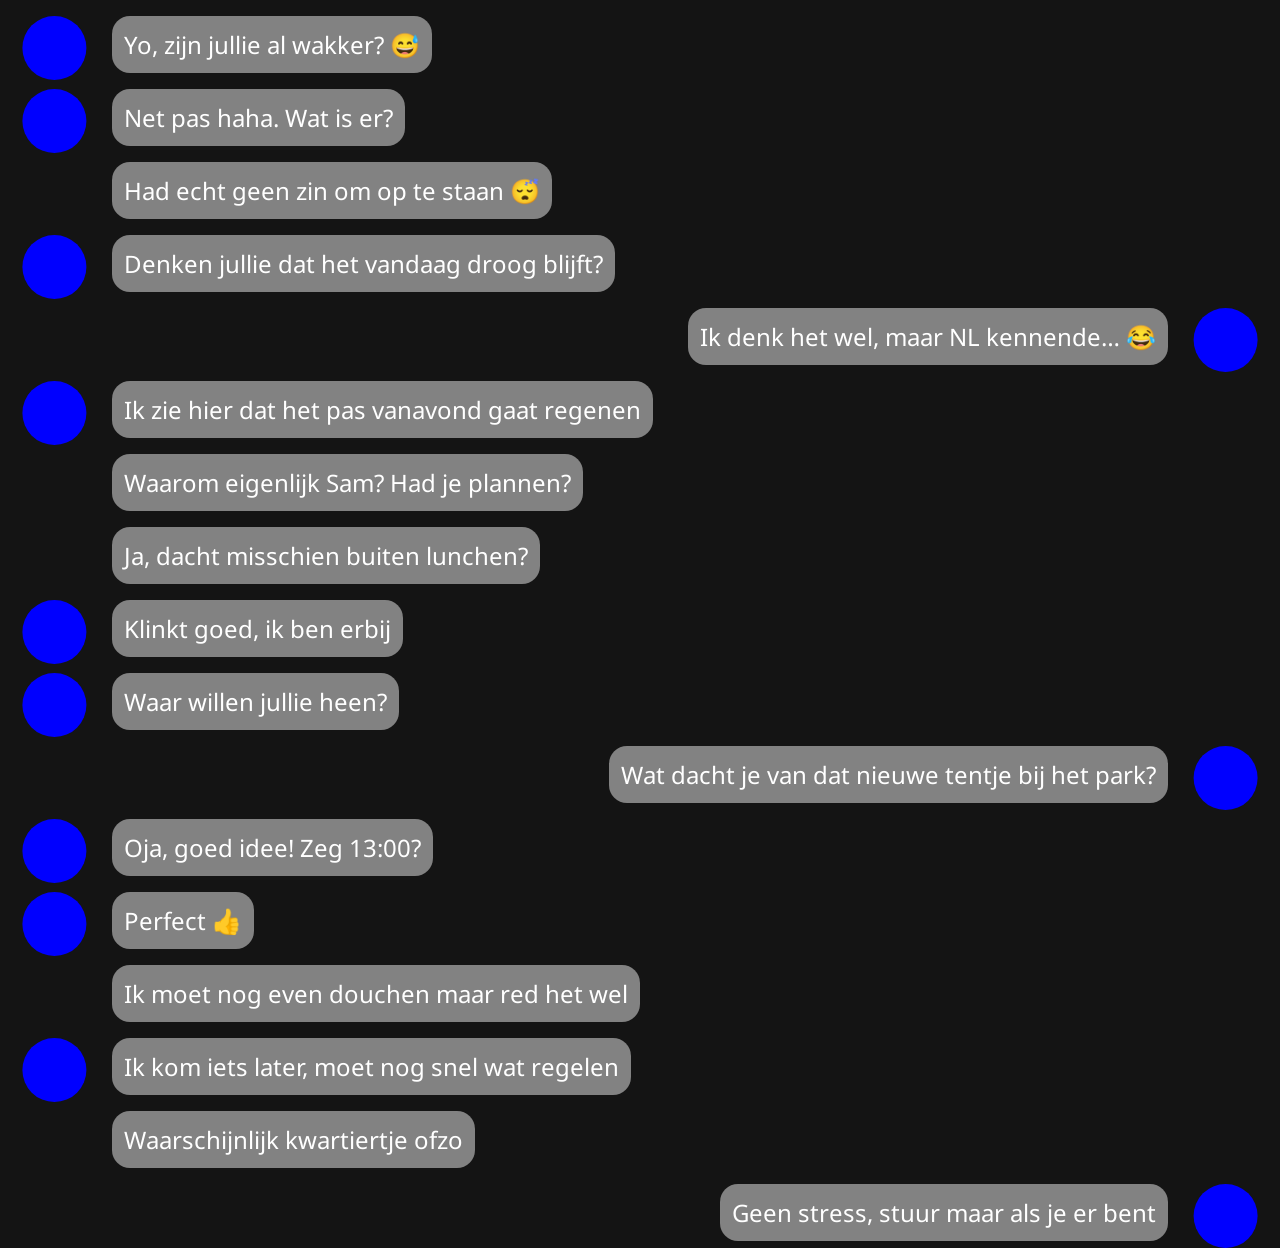
==== group.html @ b0076283 "chat concept start" ====
<!DOCTYPE html>
<html lang="en">
<head>
    <meta charset="UTF-8">
    <meta name="viewport" content="width=device-width, initial-scale=1.0">
    <title>Document</title>

    <link rel="stylesheet" href="styles/main.css">
</head>
<body>
    <div class="group-chat">
        <div>
            <div class="text-bubble">
                <div></div>
                <p>Yo, zijn jullie al wakker? 😅</p>
            </div>

            <div class="text-bubble">
                <div></div>
                <p>Net pas haha. Wat is er?</p>
                <p>Had echt geen zin om op te staan 😴</p>
            </div>

            <div class="text-bubble">
                <div></div>
                <p>Denken jullie dat het vandaag droog blijft?</p>
            </div>

            <div class="text-bubble">
                <div></div>
                <p>Ik denk het wel, maar NL kennende… 😂</p>
            </div>

            <div class="text-bubble">
                <div></div>
                <p>Ik zie hier dat het pas vanavond gaat regenen</p>
                <p>Waarom eigenlijk Sam? Had je plannen?</p>
                <p>Ja, dacht misschien buiten lunchen?</p>
            </div>

            <div class="text-bubble">
                <div></div>
                <p>Klinkt goed, ik ben erbij</p>
            </div>

            <div class="text-bubble">
                <div></div>
                <p>Waar willen jullie heen?</p>
            </div>

            <div class="text-bubble">
                <div></div>
                <p>Wat dacht je van dat nieuwe tentje bij het park?</p>
            </div>

            <div class="text-bubble">
                <div></div>
                <p>Oja, goed idee! Zeg 13:00?</p>
            </div>

            <div class="text-bubble">
                <div></div>
                <p>Perfect 👍</p>
                <p>Ik moet nog even douchen maar red het wel</p>
            </div>

            <div class="text-bubble">
                <div></div>
                <p>Ik kom iets later, moet nog snel wat regelen</p>
                <p>Waarschijnlijk kwartiertje ofzo</p>
            </div>

            <div class="text-bubble">
                <div></div>
                <p>Geen stress, stuur maar als je er bent</p>
            </div>
        </div>
        <div></div>
    </div>
</body>
</html>
---- styles/main.css ----
@import url('https://fonts.googleapis.com/css2?family=Noto+Sans:ital,wght@0,100..900;1,100..900&display=swap');

:root {
    --color-background: rgb(20, 20, 20); 
    --color-primary: white; 
}

* {
    margin: 0; 
    padding: 0; 
}

body {
    padding: 2em; 
    font-family: 'Noto Sans';
    background-color: var(--color-background);
    color: var(--color-primary);  
}

h1 {
    margin: 1em 0; 
}

.item {
    display: flex; 
    flex-direction: column; 
    width: 20em;
}

.item img {
    width: 15em; 
    height: 15em;
}

body p {
    font-size: 2em;
    margin: 3em 0; 
}

#select {
    display: flex;
    gap: 10px;
    margin: 1em 0;
    flex-direction: row;
}

.voice-item {
    padding: 0.6em 1em;
    border: 2px solid #ccc;
    border-radius: 8px;
    cursor: pointer;
    user-select: none;
    transition: 0.2s;
    font-size: 2em;
}

.voice-item:hover {
    border-color: #888;
}

.voice-item.active {
    border-color: #007bff;
    background: #e8f1ff;
    font-weight: bold;
}

#button {
    padding: 0.6em 1em;
    border-radius: 8px;
    background-color: #007bff;
    color: white; 
    border: none; 
    font-size: 2em; 
}

.chat-container {
    display: flex;
    height: 500px;
    border: 1px solid #ddd;
    border-radius: 10px;
    overflow: hidden;
}

.chat-area {
    flex: 1;
    padding: 15px;
    background: #fafafa;
    overflow-y: auto;
}

.message {
    display: flex;
    gap: 10px;
    margin-bottom: 12px;
    align-items: flex-start;
}

.message .avatar {
    font-size: 28px;
}

.message .text {
    background: white;
    padding: 10px 14px;
    border-radius: 12px;
    max-width: 70%;
    box-shadow: 0 1px 3px rgba(0,0,0,0.1);
}

.settings-panel {
    width: 250px;
    background: #fff;
    padding: 15px;
    border-left: 1px solid #eee;
}

.voice-list {
    display: flex;
    flex-direction: column;
    gap: 8px;
}

.voice-item {
    padding: 8px 10px;
    border: 2px solid #ccc;
    border-radius: 6px;
    cursor: pointer;
    transition: 0.2s;
}

.voice-item.active {
    border-color: #007bff;
    background: #e8f1ff;
}

/* Group Chat */ 
body:has(.group-chat) {
    padding: 0; 
}

.group-chat {
    margin-top: 1em;
}

.group-chat div {
    display: flex; 
    flex-direction: column; 
    gap: 1em;
}

.group-chat div .text-bubble:nth-child(4n) {
    margin-left: auto; 
    margin-right: 7em; 

    div {
        right: 0; 
        transform: translateX(140%); 
    }
}

.text-bubble {
    margin-left: 7em;

    position: relative;  

    display: flex; 
    flex-direction: column; 
    gap: 0.5em; 
    align-items: flex-start;
}

.text-bubble div {
    border-radius: 999px; 
    width: 4em; 
    height: 4em; 
    background-color: blue; 

    position: absolute; 
    top: 0; 
    transform: translateX(-140%); 
}

.text-bubble p {
    font-size: 1.5em; 
    margin: 0; 

    background-color: rgb(130, 130, 130); 
    border-radius: 0.75em; 
    padding: 0.5em 0.5em;
}
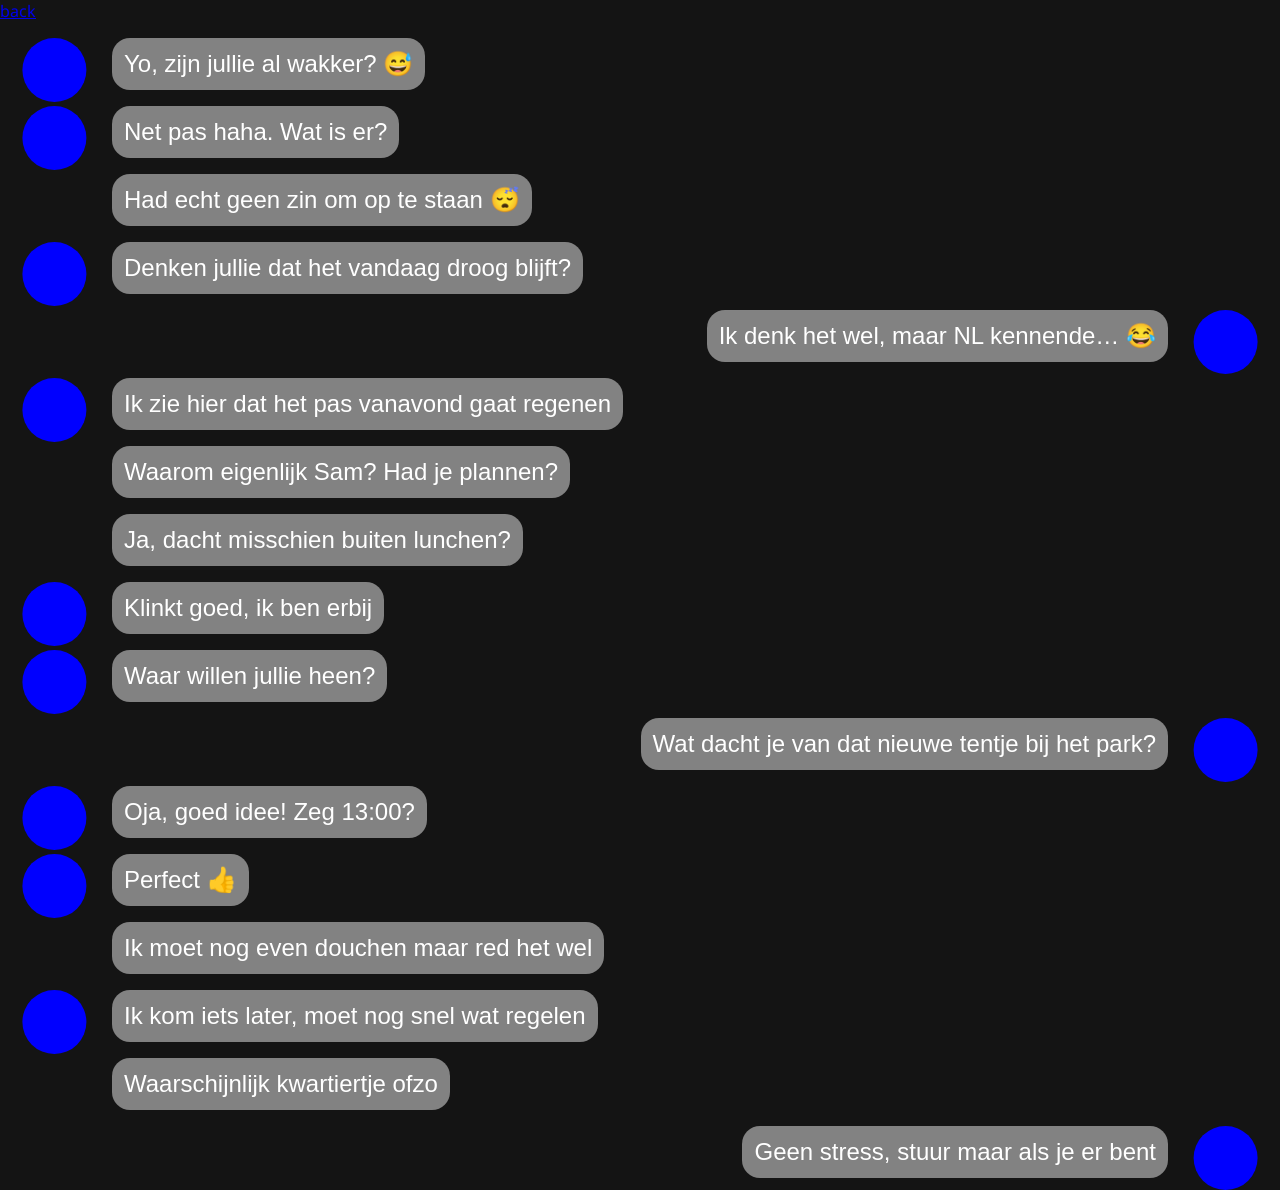
==== commit 050fba6e: "chat message speak" ====
--- a/group.html
+++ b/group.html
@@ -8,74 +8,77 @@
     <link rel="stylesheet" href="styles/main.css">
 </head>
 <body>
+    <a href="index.html">back</a>
     <div class="group-chat">
         <div>
             <div class="text-bubble">
                 <div></div>
-                <p>Yo, zijn jullie al wakker? 😅</p>
+                <button>Yo, zijn jullie al wakker? 😅</button>
             </div>
 
             <div class="text-bubble">
                 <div></div>
-                <p>Net pas haha. Wat is er?</p>
-                <p>Had echt geen zin om op te staan 😴</p>
+                <button>Net pas haha. Wat is er?</button>
+                <button>Had echt geen zin om op te staan 😴</button>
             </div>
 
             <div class="text-bubble">
                 <div></div>
-                <p>Denken jullie dat het vandaag droog blijft?</p>
+                <button>Denken jullie dat het vandaag droog blijft?</button>
             </div>
 
             <div class="text-bubble">
                 <div></div>
-                <p>Ik denk het wel, maar NL kennende… 😂</p>
+                <button>Ik denk het wel, maar NL kennende… 😂</button>
             </div>
 
             <div class="text-bubble">
                 <div></div>
-                <p>Ik zie hier dat het pas vanavond gaat regenen</p>
-                <p>Waarom eigenlijk Sam? Had je plannen?</p>
-                <p>Ja, dacht misschien buiten lunchen?</p>
+                <button>Ik zie hier dat het pas vanavond gaat regenen</button>
+                <button>Waarom eigenlijk Sam? Had je plannen?</button>
+                <button>Ja, dacht misschien buiten lunchen?</button>
             </div>
 
             <div class="text-bubble">
                 <div></div>
-                <p>Klinkt goed, ik ben erbij</p>
+                <button>Klinkt goed, ik ben erbij</button>
             </div>
 
             <div class="text-bubble">
                 <div></div>
-                <p>Waar willen jullie heen?</p>
+                <button>Waar willen jullie heen?</button>
             </div>
 
             <div class="text-bubble">
                 <div></div>
-                <p>Wat dacht je van dat nieuwe tentje bij het park?</p>
+                <button>Wat dacht je van dat nieuwe tentje bij het park?</button>
             </div>
 
             <div class="text-bubble">
                 <div></div>
-                <p>Oja, goed idee! Zeg 13:00?</p>
+                <button>Oja, goed idee! Zeg 13:00?</button>
             </div>
 
             <div class="text-bubble">
                 <div></div>
-                <p>Perfect 👍</p>
-                <p>Ik moet nog even douchen maar red het wel</p>
+                <button>Perfect 👍</button>
+                <button>Ik moet nog even douchen maar red het wel</button>
             </div>
 
             <div class="text-bubble">
                 <div></div>
-                <p>Ik kom iets later, moet nog snel wat regelen</p>
-                <p>Waarschijnlijk kwartiertje ofzo</p>
+                <button>Ik kom iets later, moet nog snel wat regelen</button>
+                <button>Waarschijnlijk kwartiertje ofzo</button>
             </div>
 
             <div class="text-bubble">
                 <div></div>
-                <p>Geen stress, stuur maar als je er bent</p>
+                <button>Geen stress, stuur maar als je er bent</button>
             </div>
         </div>
         <div></div>
     </div>
+
+    <script src="scripts/chat.js"></script>
 </body>
 </html>
--- a/styles/main.css
+++ b/styles/main.css
@@ -180,11 +180,45 @@
     transform: translateX(-140%); 
 }
 
-.text-bubble p {
+.text-bubble button {
+    border: none; 
+
     font-size: 1.5em; 
     margin: 0; 
+    color: var(--color-primary); 
 
     background-color: rgb(130, 130, 130); 
     border-radius: 0.75em; 
     padding: 0.5em 0.5em;
+
+    &:focus {
+        font-size: 1.75em;
+    }
+}
+
+body:has(.private-chat) {
+    padding: 0; 
+}
+
+.private-chat {
+    margin-top: 1em;
+}
+
+.private-chat div {
+    display: flex; 
+    flex-direction: column; 
+    gap: 1em;
+}
+
+.private-chat div .text-bubble:nth-child(2n) {
+    margin-left: auto; 
+    margin-right: 7em; 
+
+    display: flex; 
+    align-items: end;
+
+    div {
+        right: 0; 
+        transform: translateX(140%); 
+    }
 }
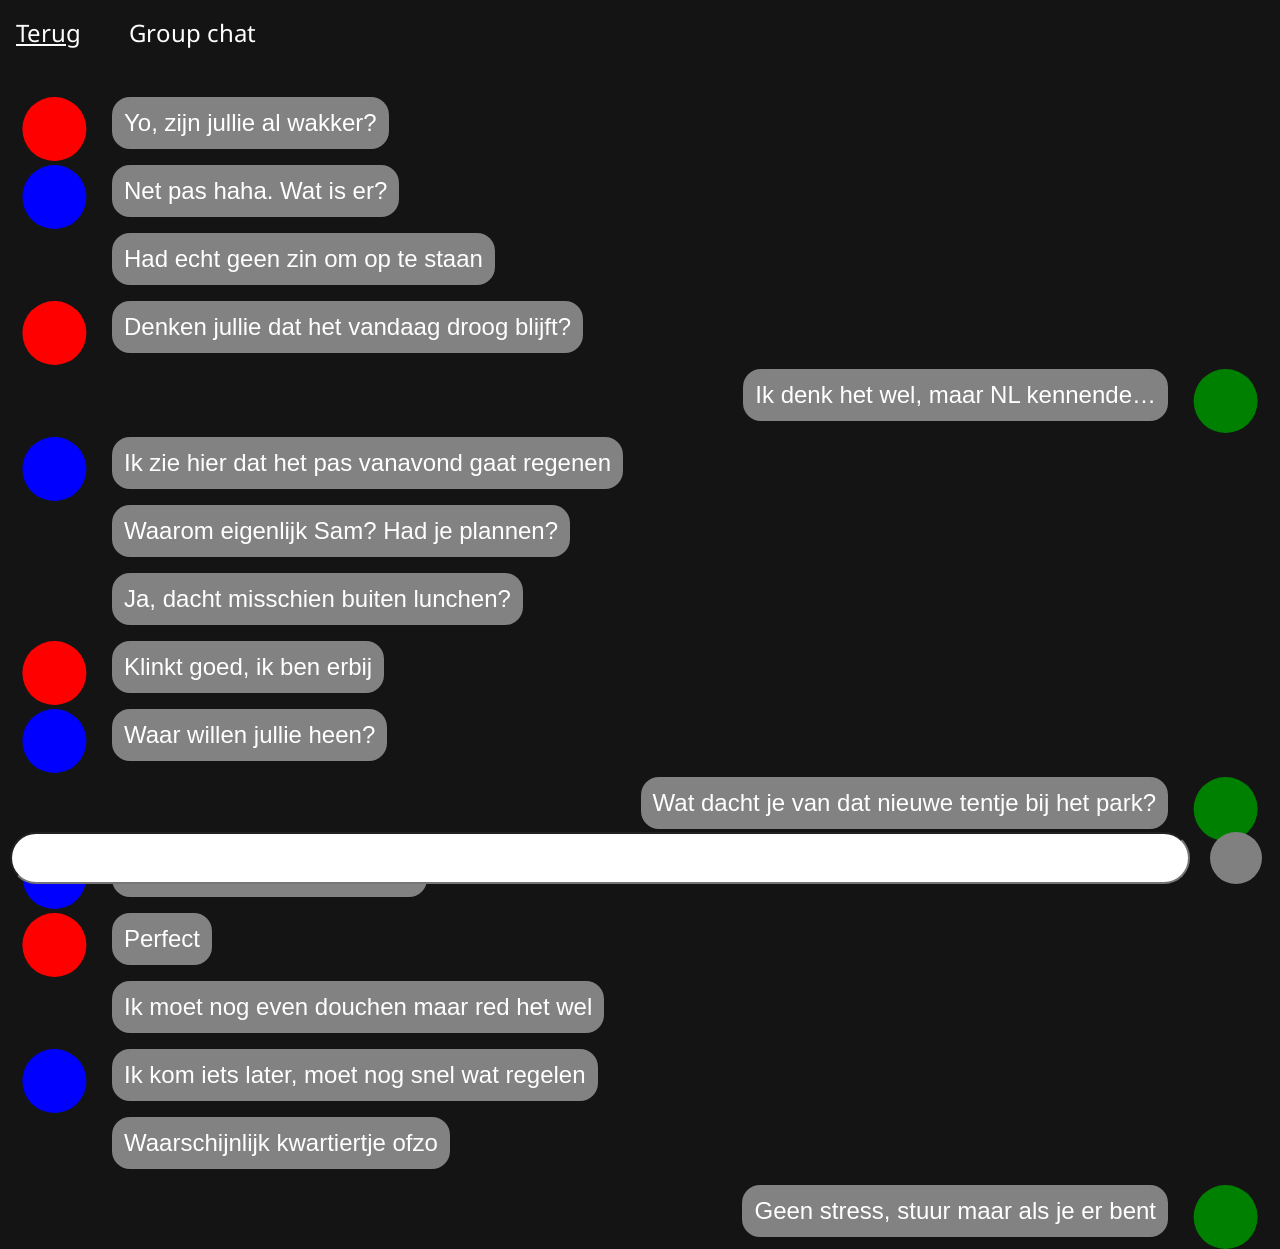
==== commit ad44aa5d: "styling chats" ====
--- a/group.html
+++ b/group.html
@@ -8,75 +8,81 @@
     <link rel="stylesheet" href="styles/main.css">
 </head>
 <body>
-    <a href="index.html">back</a>
+    <nav>
+        <a href="index.html">Terug</a>
+        <h2>Group chat</h2>
+    </nav>
     <div class="group-chat">
         <div>
             <div class="text-bubble">
-                <div></div>
-                <button>Yo, zijn jullie al wakker? 😅</button>
+                <div class="1"></div>
+                <button class="1">Yo, zijn jullie al wakker?</button>
             </div>
 
             <div class="text-bubble">
-                <div></div>
-                <button>Net pas haha. Wat is er?</button>
-                <button>Had echt geen zin om op te staan 😴</button>
+                <div class="2"></div>
+                <button class="2">Net pas haha. Wat is er?</button>
+                <button class="2">Had echt geen zin om op te staan</button>
             </div>
 
             <div class="text-bubble">
-                <div></div>
-                <button>Denken jullie dat het vandaag droog blijft?</button>
+                <div class="1"></div>
+                <button class="1">Denken jullie dat het vandaag droog blijft?</button>
             </div>
 
             <div class="text-bubble">
-                <div></div>
-                <button>Ik denk het wel, maar NL kennende… 😂</button>
+                <div class="3"></div>
+                <button class="3">Ik denk het wel, maar NL kennende…</button>
             </div>
 
             <div class="text-bubble">
-                <div></div>
-                <button>Ik zie hier dat het pas vanavond gaat regenen</button>
-                <button>Waarom eigenlijk Sam? Had je plannen?</button>
-                <button>Ja, dacht misschien buiten lunchen?</button>
+                <div class="2"></div>
+                <button class="2">Ik zie hier dat het pas vanavond gaat regenen</button>
+                <button class="2">Waarom eigenlijk Sam? Had je plannen?</button>
+                <button class="2">Ja, dacht misschien buiten lunchen?</button>
             </div>
 
             <div class="text-bubble">
-                <div></div>
-                <button>Klinkt goed, ik ben erbij</button>
+                <div class="1"></div>
+                <button class="1">Klinkt goed, ik ben erbij</button>
             </div>
 
             <div class="text-bubble">
-                <div></div>
-                <button>Waar willen jullie heen?</button>
+                <div class="2"></div>
+                <button class="2">Waar willen jullie heen?</button>
             </div>
 
             <div class="text-bubble">
-                <div></div>
-                <button>Wat dacht je van dat nieuwe tentje bij het park?</button>
+                <div class="3"></div>
+                <button class="3">Wat dacht je van dat nieuwe tentje bij het park?</button>
             </div>
 
             <div class="text-bubble">
-                <div></div>
-                <button>Oja, goed idee! Zeg 13:00?</button>
+                <div class="2"></div>
+                <button class="2">Oja, goed idee! Zeg 13:00?</button>
             </div>
 
             <div class="text-bubble">
-                <div></div>
-                <button>Perfect 👍</button>
-                <button>Ik moet nog even douchen maar red het wel</button>
+                <div class="1"></div>
+                <button class="1">Perfect</button>
+                <button class="1">Ik moet nog even douchen maar red het wel</button>
             </div>
 
             <div class="text-bubble">
-                <div></div>
-                <button>Ik kom iets later, moet nog snel wat regelen</button>
-                <button>Waarschijnlijk kwartiertje ofzo</button>
+                <div class="2"></div>
+                <button class="2">Ik kom iets later, moet nog snel wat regelen</button>
+                <button class="2">Waarschijnlijk kwartiertje ofzo</button>
             </div>
 
             <div class="text-bubble">
-                <div></div>
-                <button>Geen stress, stuur maar als je er bent</button>
+                <div class="3"></div>
+                <button class="3">Geen stress, stuur maar als je er bent</button>
             </div>
         </div>
-        <div></div>
+        <div>
+            <input type="text">
+            <div></div>
+        </div>
     </div>
 
     <script src="scripts/chat.js"></script>
--- a/styles/main.css
+++ b/styles/main.css
@@ -14,7 +14,8 @@
     padding: 2em; 
     font-family: 'Noto Sans';
     background-color: var(--color-background);
-    color: var(--color-primary);  
+    color: var(--color-primary); 
+    overflow-x: hidden;  
 }
 
 h1 {
@@ -138,6 +139,26 @@
     padding: 0; 
 }
 
+body nav {
+    width: 100%; 
+
+    display: flex;
+    flex-direction: row; 
+    align-items: center;
+    gap: 3em;
+    padding: 1em 0 2em 1em;
+}
+
+body nav a {
+    color: white; 
+
+    font-size: 1.5em;
+}
+
+body nav h2 { 
+    font-weight: 400; 
+}
+
 .group-chat {
     margin-top: 1em;
 }
@@ -146,6 +167,35 @@
     display: flex; 
     flex-direction: column; 
     gap: 1em;
+}
+
+.group-chat > div:nth-of-type(2) input {
+    width: 90%; 
+    height: 2em; 
+    background-color: rgb(255, 255, 255);
+    margin-left: 1em;
+    border-radius: 999px;
+    padding-left: 1em;
+    font-size: 1.5em;
+}
+
+.group-chat > div:nth-of-type(2) {
+    position: absolute; 
+    bottom: 1em; 
+    right: 1em; 
+    width: 100%;
+     
+    display: flex;
+    flex-direction: row;
+    justify-content: space-around;
+}
+
+.group-chat > div:nth-of-type(2) div {
+    height: 52px; 
+    width: 52px;
+    border-radius: 999px; 
+
+    background-color: grey;
 }
 
 .group-chat div .text-bubble:nth-child(4n) {
@@ -180,6 +230,18 @@
     transform: translateX(-140%); 
 }
 
+.text-bubble div[class="1"] {
+    background-color: red;
+}
+
+.text-bubble div[class="2"] {
+    background-color: blue;
+}
+
+.text-bubble div[class="3"] {
+    background-color: green;
+}
+
 .text-bubble button {
     border: none; 
 
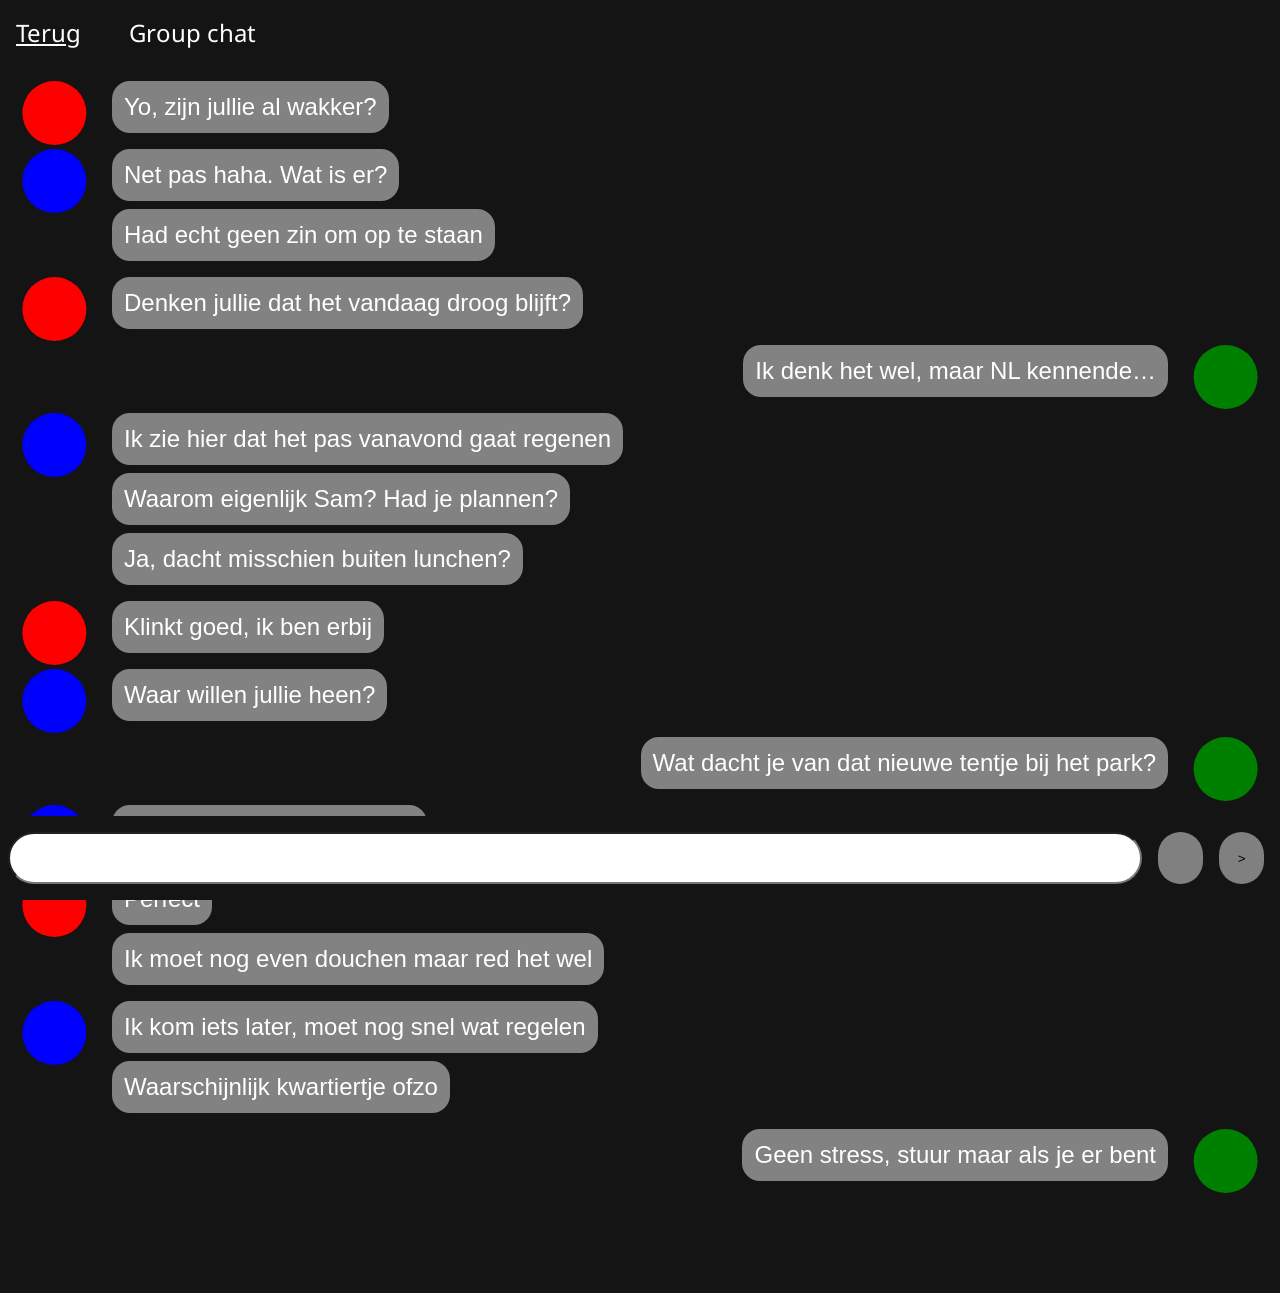
==== commit 125274b7: "Different tones send message" ====
--- a/group.html
+++ b/group.html
@@ -13,75 +13,83 @@
         <h2>Group chat</h2>
     </nav>
     <div class="group-chat">
-        <div>
+        <div id="chatContainer">
             <div class="text-bubble">
-                <div class="1"></div>
-                <button class="1">Yo, zijn jullie al wakker?</button>
+                <div class="v1"></div>
+                <button aria-hidden="true" tabindex="0" role="button" class="v1">Yo, zijn jullie al wakker?</button>
             </div>
 
             <div class="text-bubble">
-                <div class="2"></div>
-                <button class="2">Net pas haha. Wat is er?</button>
-                <button class="2">Had echt geen zin om op te staan</button>
+                <div class="v2"></div>
+                <button aria-hidden="true" tabindex="0" role="button" class="v2">Net pas haha. Wat is er?</button>
+                <button aria-hidden="true" tabindex="0" role="button" class="v2">Had echt geen zin om op te staan</button>
             </div>
 
             <div class="text-bubble">
-                <div class="1"></div>
-                <button class="1">Denken jullie dat het vandaag droog blijft?</button>
+                <div class="v1"></div>
+                <button aria-hidden="true" tabindex="0" role="button" class="v1">Denken jullie dat het vandaag droog blijft?</button>
             </div>
 
             <div class="text-bubble">
-                <div class="3"></div>
-                <button class="3">Ik denk het wel, maar NL kennende…</button>
+                <div class="v3"></div>
+                <button aria-hidden="true" tabindex="0" role="button" class="v3">Ik denk het wel, maar NL kennende…</button>
             </div>
 
             <div class="text-bubble">
-                <div class="2"></div>
-                <button class="2">Ik zie hier dat het pas vanavond gaat regenen</button>
-                <button class="2">Waarom eigenlijk Sam? Had je plannen?</button>
-                <button class="2">Ja, dacht misschien buiten lunchen?</button>
+                <div class="v2"></div>
+                <button aria-hidden="true" tabindex="0" role="button" class="v2">Ik zie hier dat het pas vanavond gaat regenen</button>
+                <button aria-hidden="true" tabindex="0" role="button" class="v2">Waarom eigenlijk Sam? Had je plannen?</button>
+                <button aria-hidden="true" tabindex="0" role="button" class="v2">Ja, dacht misschien buiten lunchen?</button>
             </div>
 
             <div class="text-bubble">
-                <div class="1"></div>
-                <button class="1">Klinkt goed, ik ben erbij</button>
+                <div class="v1"></div>
+                <button aria-hidden="true" tabindex="0" role="button" class="v1">Klinkt goed, ik ben erbij</button>
             </div>
 
             <div class="text-bubble">
-                <div class="2"></div>
-                <button class="2">Waar willen jullie heen?</button>
+                <div class="v2"></div>
+                <button aria-hidden="true" tabindex="0" role="button" class="v2">Waar willen jullie heen?</button>
             </div>
 
             <div class="text-bubble">
-                <div class="3"></div>
-                <button class="3">Wat dacht je van dat nieuwe tentje bij het park?</button>
+                <div class="v3"></div>
+                <button aria-hidden="true" tabindex="0" role="button" class="v3">Wat dacht je van dat nieuwe tentje bij het park?</button>
             </div>
 
             <div class="text-bubble">
-                <div class="2"></div>
-                <button class="2">Oja, goed idee! Zeg 13:00?</button>
+                <div class="v2"></div>
+                <button aria-hidden="true" tabindex="0" role="button" class="v2">Oja, goed idee! Zeg 13:00?</button>
             </div>
 
             <div class="text-bubble">
-                <div class="1"></div>
-                <button class="1">Perfect</button>
-                <button class="1">Ik moet nog even douchen maar red het wel</button>
+                <div class="v1"></div>
+                <button aria-hidden="true" tabindex="0" role="button" class="v1">Perfect</button>
+                <button aria-hidden="true" tabindex="0" role="button" class="v1">Ik moet nog even douchen maar red het wel</button>
             </div>
 
             <div class="text-bubble">
-                <div class="2"></div>
-                <button class="2">Ik kom iets later, moet nog snel wat regelen</button>
-                <button class="2">Waarschijnlijk kwartiertje ofzo</button>
+                <div class="v2"></div>
+                <button aria-hidden="true" tabindex="0" role="button" class="v2">Ik kom iets later, moet nog snel wat regelen</button>
+                <button aria-hidden="true" tabindex="0" role="button" class="v2">Waarschijnlijk kwartiertje ofzo</button>
             </div>
 
             <div class="text-bubble">
-                <div class="3"></div>
-                <button class="3">Geen stress, stuur maar als je er bent</button>
+                <div class="v3"></div>
+                <button aria-hidden="true" tabindex="0" role="button" class="v3">Geen stress, stuur maar als je er bent</button>
             </div>
         </div>
         <div>
-            <input type="text">
-            <div></div>
+            <input id="text" type="text">
+            <form id="voiceSettings">
+                <input type="checkbox">
+                <div>
+                    <input type="radio" value="v3" name="setting" checked>🙂</input >
+                    <input type="radio" value="v4" name="setting">🤩</input >
+                    <input type="radio" value="v5" name="setting">😌</input >
+                </div>
+            </form>
+            <button id="sendButton">></button>
         </div>
     </div>
 
--- a/styles/main.css
+++ b/styles/main.css
@@ -160,17 +160,45 @@
 }
 
 .group-chat {
-    margin-top: 1em;
-}
-
-.group-chat div {
+    /* display: flex;
+    flex-direction: column; 
+    gap: 1em; 
+    justify-content: space-between; */
+
+    /* height: 100%;
+    overflow: hidden;   */
+    overflow: hidden;
+}
+
+.group-chat > div:first-of-type {
     display: flex; 
     flex-direction: column; 
     gap: 1em;
-}
-
-.group-chat > div:nth-of-type(2) input {
-    width: 90%; 
+
+    padding-bottom: 7em; 
+}
+
+/* .group-chat > div:first-of-type {
+    overflow-y: scroll; 
+} */
+
+.group-chat > div:nth-of-type(2) {
+    position: fixed; 
+    bottom: 0; 
+    right: 1em; 
+    width: 100%;
+    padding: 1em 0; 
+     
+    display: flex;
+    flex-direction: row;
+    justify-content: space-around;
+    gap: 1em;
+
+    background-color:rgb(20, 20, 20);
+}
+
+.group-chat > div:nth-of-type(2) > input:first-of-type {
+    width: 100%; 
     height: 2em; 
     background-color: rgb(255, 255, 255);
     margin-left: 1em;
@@ -179,26 +207,64 @@
     font-size: 1.5em;
 }
 
-.group-chat > div:nth-of-type(2) {
-    position: absolute; 
-    bottom: 1em; 
-    right: 1em; 
-    width: 100%;
-     
-    display: flex;
-    flex-direction: row;
-    justify-content: space-around;
-}
-
-.group-chat > div:nth-of-type(2) div {
+.group-chat > div:nth-of-type(2) > button, .group-chat > div:nth-of-type(2) > div {
     height: 52px; 
     width: 52px;
+    aspect-ratio: 1/1;
     border-radius: 999px; 
+    border: none; 
 
     background-color: grey;
 }
 
-.group-chat div .text-bubble:nth-child(4n) {
+#voiceSettings {
+    position: relative; 
+    height: 52px; 
+    width: 52px;
+    aspect-ratio: 1/1;
+    border-radius: 999px; 
+    border: none; 
+
+    background-color: grey;
+}
+
+#voiceSettings > input {
+    height: 100%; 
+    width: 100%;
+    margin: 0;
+
+    opacity: 0;
+}
+
+#voiceSettings > div {
+    position: absolute; 
+    bottom: 0; 
+    right: 0; 
+    transform: translateY(-60%); 
+    /* transform: translate(-40%, -100%);  */
+    font-size: 2em; 
+
+    display: flex;
+    flex-direction: row; 
+    gap: 1em;
+
+    display: none;
+
+    padding: 1em; 
+    background-color: white;
+    border-radius: 1em;
+}
+
+#voiceSettings > div input {
+    border: none; 
+    background: none; 
+}
+
+#voiceSettings:has( > input:checked) > div {
+    display: flex; 
+}
+
+.group-chat div .text-bubble:has(div.v3), .group-chat div .text-bubble:has(div.v4), .group-chat div .text-bubble:has(div.v5) {
     margin-left: auto; 
     margin-right: 7em; 
 
@@ -230,15 +296,15 @@
     transform: translateX(-140%); 
 }
 
-.text-bubble div[class="1"] {
+.text-bubble div[class="v1"] {
     background-color: red;
 }
 
-.text-bubble div[class="2"] {
+.text-bubble div[class="v2"] {
     background-color: blue;
 }
 
-.text-bubble div[class="3"] {
+.text-bubble div[class="v3"], .text-bubble div[class="v4"], .text-bubble div[class="v5"] {
     background-color: green;
 }
 
@@ -283,4 +349,43 @@
         right: 0; 
         transform: translateX(140%); 
     }
+}
+
+/* Chats index */ 
+body:has(.chats) {
+    padding: 0; 
+}
+
+body:has(.chats) h2 {
+    margin: 1em 0;  
+}
+
+.chats {
+    display: flex;
+    flex-direction: column; 
+
+}
+
+.chats a {
+    padding: 1em; 
+    border-top: 4px solid white;
+    border-bottom: 4px solid white;
+    width: 100%; 
+
+    color: white; 
+    text-decoration: none;
+    font-size: 2em;
+
+    display: flex; 
+    flex-direction: row; 
+    gap: 1em; 
+    align-items: center; 
+}
+
+.chats a div {
+    height: 2em;
+    width: 2em; 
+
+    background-color: grey;
+    border-radius: 999px; 
 }
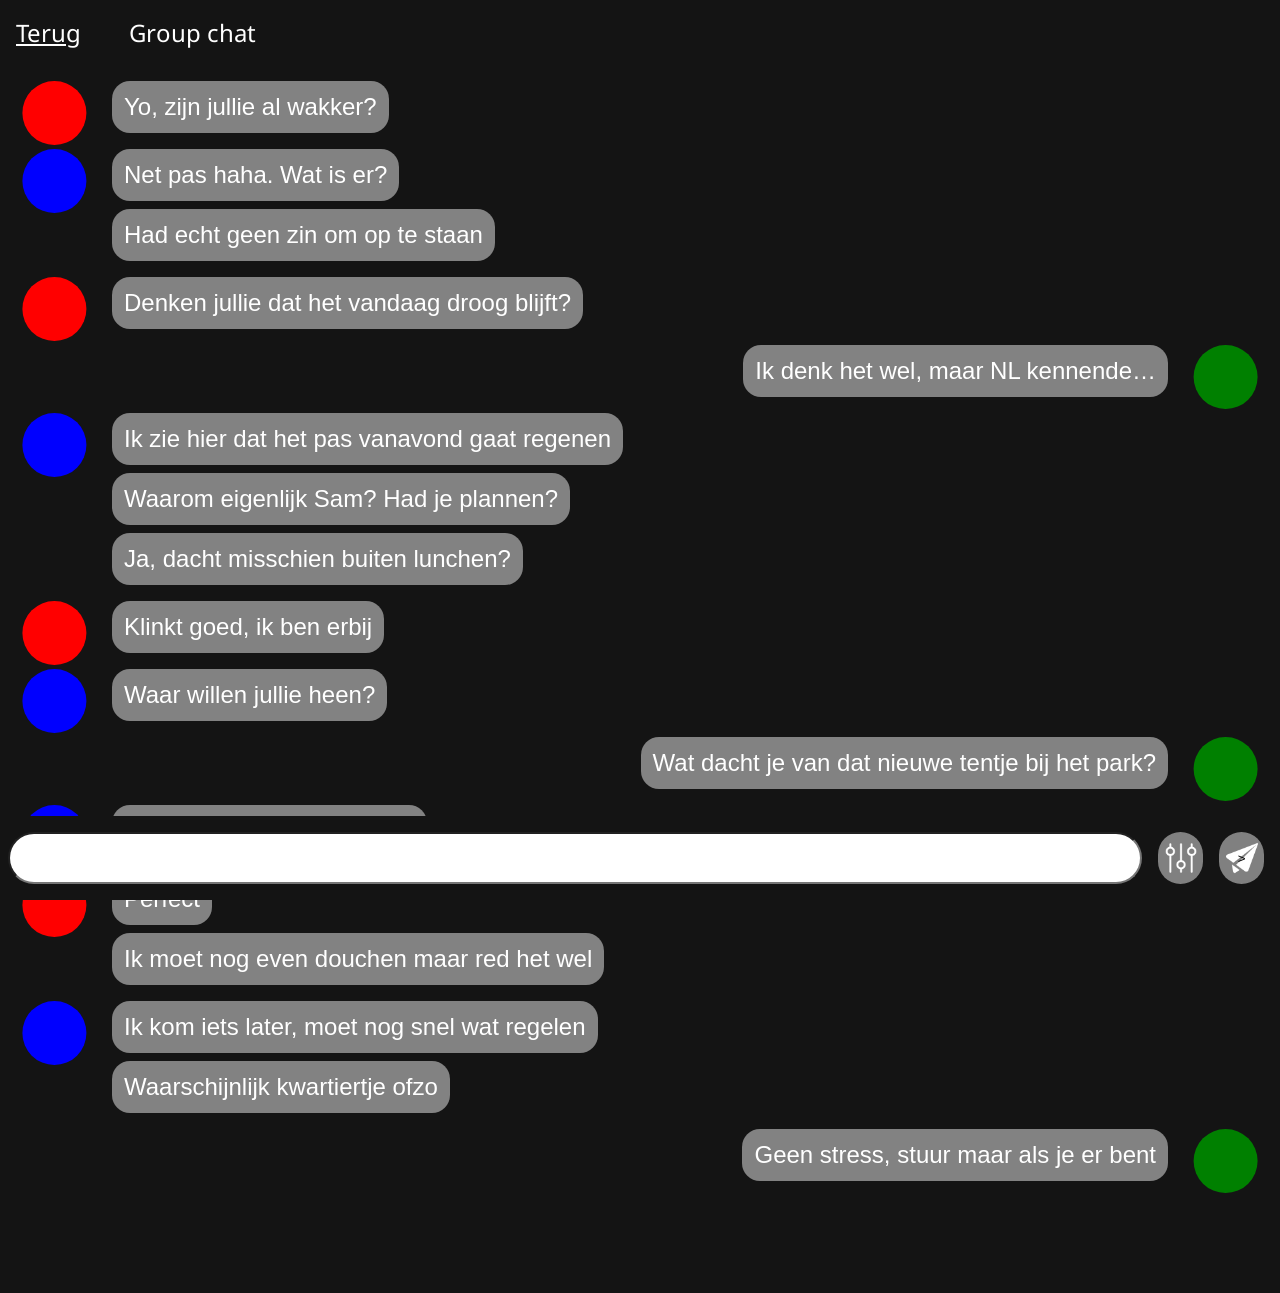
==== commit c180c641: "settings panel" ====
--- a/group.html
+++ b/group.html
@@ -82,11 +82,20 @@
         <div>
             <input id="text" type="text">
             <form id="voiceSettings">
-                <input type="checkbox">
+                <input type="checkbox" tabindex="0">
                 <div>
-                    <input type="radio" value="v3" name="setting" checked>🙂</input >
-                    <input type="radio" value="v4" name="setting">🤩</input >
-                    <input type="radio" value="v5" name="setting">😌</input >
+                    <label>
+                        <input type="radio" value="v3" name="setting" checked>
+                        🙂
+                    </label>
+                    <label>
+                        <input type="radio" value="v4" name="setting">
+                        🤩
+                    </label>
+                    <label>
+                        <input type="radio" value="v5" name="setting">
+                        😌
+                    </label>
                 </div>
             </form>
             <button id="sendButton">></button>
--- a/styles/main.css
+++ b/styles/main.css
@@ -214,6 +214,11 @@
     border-radius: 999px; 
     border: none; 
 
+    background-image: url(../assets/send-symbol.png);
+    background-size: 32px 32px;
+    background-position: center;
+    background-repeat: no-repeat;
+
     background-color: grey;
 }
 
@@ -225,6 +230,13 @@
     border-radius: 999px; 
     border: none; 
 
+    /* background-color: grey; */
+    background-image: url(../assets/slider-settings.png);
+    fill: white; 
+    background-size: 32px 32px;
+    background-position: center;
+    background-repeat: no-repeat;
+
     background-color: grey;
 }
 
@@ -233,7 +245,7 @@
     width: 100%;
     margin: 0;
 
-    opacity: 0;
+    appearance: none;
 }
 
 #voiceSettings > div {
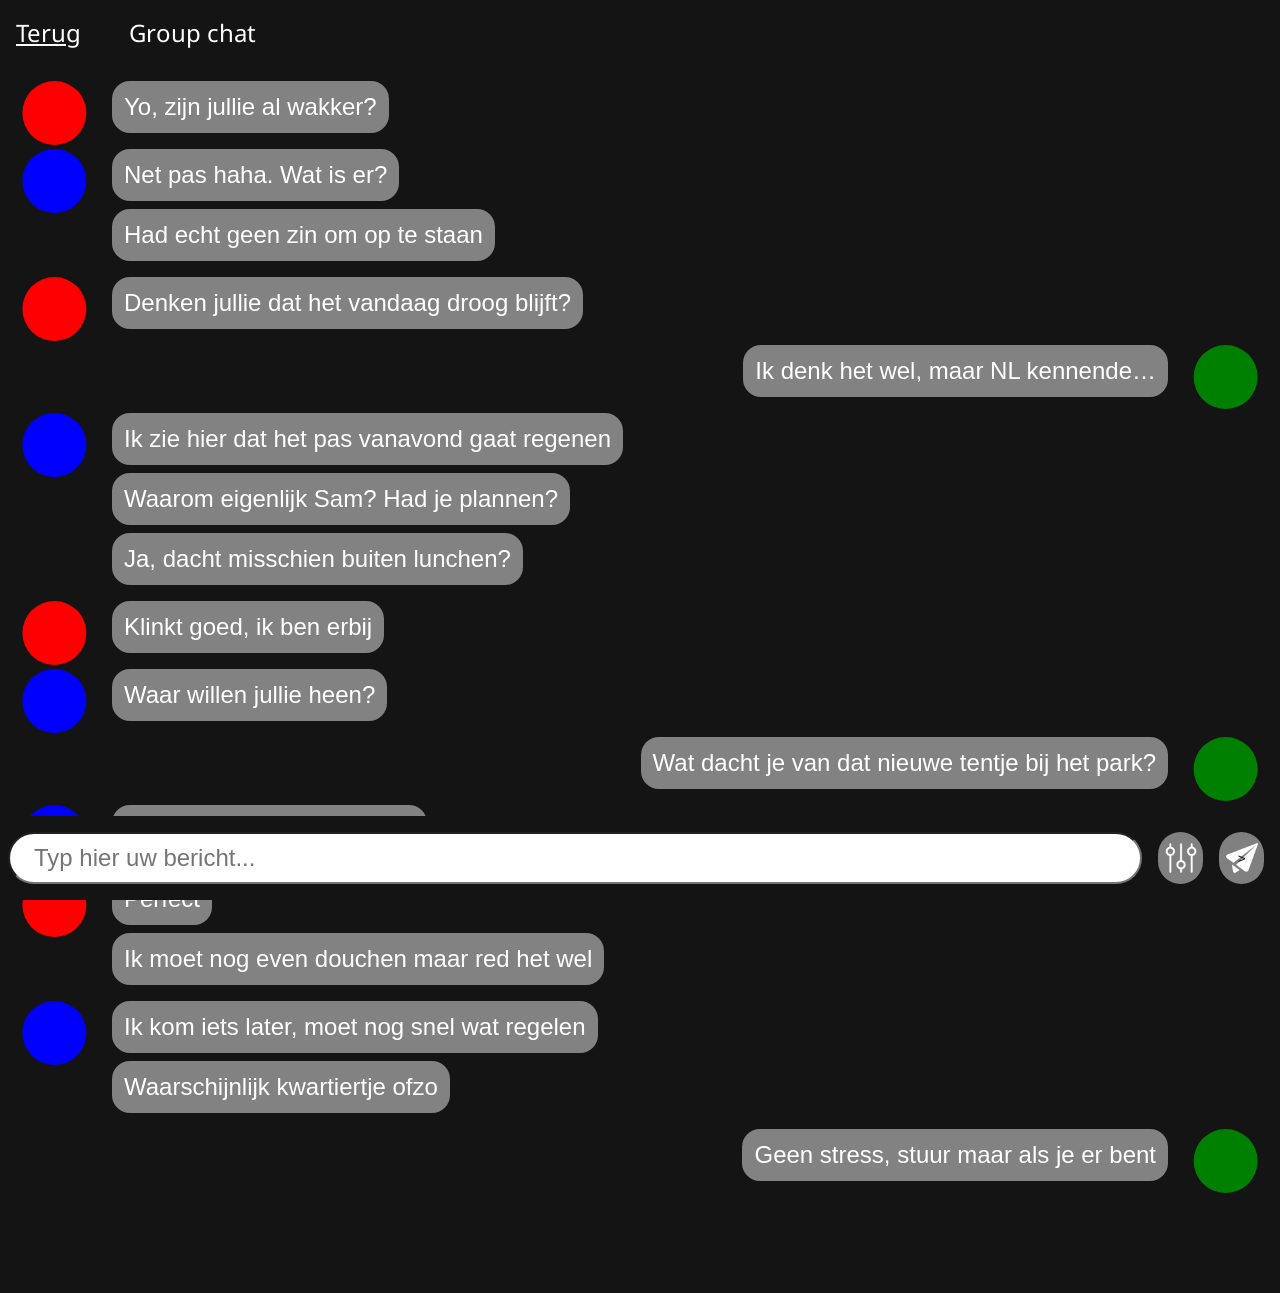
==== commit bafbfa35: "Final changes readme and emotion panel" ====
--- a/group.html
+++ b/group.html
@@ -10,7 +10,8 @@
 <body>
     <nav>
         <a href="index.html">Terug</a>
-        <h2>Group chat</h2>
+        <h2 tabindex="0">Group chat</h2>
+        <a href="#text" class="skip-link">Skip naar invoerveld</a>
     </nav>
     <div class="group-chat">
         <div id="chatContainer">
@@ -80,25 +81,27 @@
             </div>
         </div>
         <div>
-            <input id="text" type="text">
+            <input id="text" type="text" aria-label="Typ hier uw bericht" placeholder="Typ hier uw bericht...">
             <form id="voiceSettings">
-                <input type="checkbox" tabindex="0">
-                <div>
+                <input type="checkbox" tabindex="0" aria-label="Open emotie settings panel">
+                <fieldset>
+                    <legend>Emotie settings</legend>
+
                     <label>
-                        <input type="radio" value="v3" name="setting" checked>
+                        <input type="radio" value="v3" name="setting" checked aria-label="Normale toon">
                         🙂
                     </label>
                     <label>
-                        <input type="radio" value="v4" name="setting">
+                        <input type="radio" value="v4" name="setting" aria-label="Verheugde toon">
                         🤩
                     </label>
                     <label>
-                        <input type="radio" value="v5" name="setting">
-                        😌
+                        <input type="radio" value="v5" name="setting" aria-label="Slaperige toon">
+                        😴
                     </label>
-                </div>
+                </fieldset>
             </form>
-            <button id="sendButton">></button>
+            <button id="sendButton" aria-label="Verstuur bericht">></button>
         </div>
     </div>
 
--- a/styles/main.css
+++ b/styles/main.css
@@ -159,6 +159,23 @@
     font-weight: 400; 
 }
 
+.skip-link {
+  position: absolute;
+  top: 0;
+  left: 0;
+  padding: 8px 16px;
+  background: black;
+  color: white;
+  font-weight: bold;
+  text-decoration: none;
+  transform: translateY(-100%);
+}
+
+.skip-link:focus-visible {
+  transform: translateY(0);
+  outline: 2px solid white;
+}
+
 .group-chat {
     /* display: flex;
     flex-direction: column; 
@@ -248,11 +265,11 @@
     appearance: none;
 }
 
-#voiceSettings > div {
+#voiceSettings > fieldset {
     position: absolute; 
     bottom: 0; 
     right: 0; 
-    transform: translateY(-60%); 
+    transform: translateY(-40%); 
     /* transform: translate(-40%, -100%);  */
     font-size: 2em; 
 
@@ -262,17 +279,26 @@
 
     display: none;
 
-    padding: 1em; 
+    padding: 1.5em 1em 1em 1em; 
     background-color: white;
     border-radius: 1em;
 }
 
-#voiceSettings > div input {
+#voiceSettings > fieldset legend {
+    color: black; 
+    margin: 0; 
+    font-size: 0.8em;
+
+    position: absolute; 
+    top: 0.5em; 
+}
+
+#voiceSettings > fieldset input {
     border: none; 
     background: none; 
 }
 
-#voiceSettings:has( > input:checked) > div {
+#voiceSettings:has( > input:checked) > fieldset {
     display: flex; 
 }
 
@@ -332,7 +358,8 @@
     padding: 0.5em 0.5em;
 
     &:focus {
-        font-size: 1.75em;
+        font-size: 3em;
+        background-color: rgb(50, 50, 50);
     }
 }
 
@@ -375,7 +402,6 @@
 .chats {
     display: flex;
     flex-direction: column; 
-
 }
 
 .chats a {
@@ -400,4 +426,8 @@
 
     background-color: grey;
     border-radius: 999px; 
+}
+
+nav a:focus, nav h2:focus, .group-chat > div:nth-of-type(2) input:focus, .group-chat > div:nth-of-type(2) button:focus {
+    border: 5px solid white; 
 }
